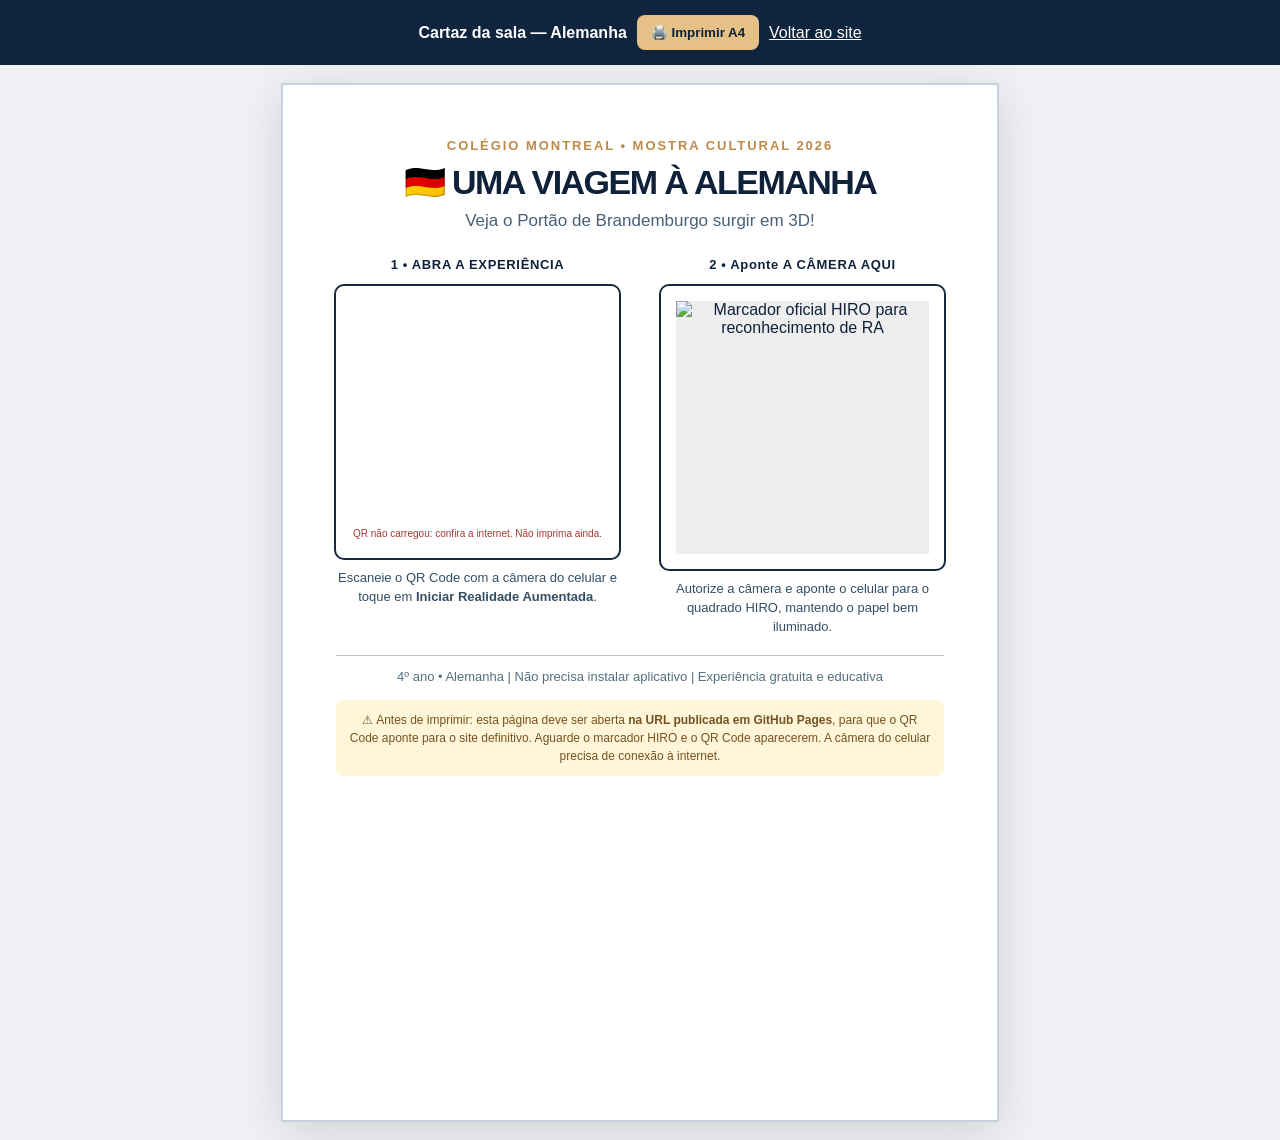
==== cartaz.html @ 561dd4e3 "Add files via upload" ====
<!doctype html><html lang="pt-BR"><head><meta charset="utf-8"><meta name="viewport" content="width=device-width,initial-scale=1"><title>Cartaz QR + Marcador · Sala Alemanha · Montreal 2026</title>
<script src="https://cdnjs.cloudflare.com/ajax/libs/qrcodejs/1.0.0/qrcode.min.js"></script>
<style>
@page{size:A4 portrait;margin:9mm}*{box-sizing:border-box}body{margin:0;background:#eff1f4;font-family:Arial,Helvetica,sans-serif;color:#10223a}.toolbar{background:#11243e;color:#fff;padding:15px 20px;display:flex;gap:10px;align-items:center;justify-content:center;flex-wrap:wrap}.toolbar button{background:#e5c188;color:#0c2238;border:none;padding:10px 14px;border-radius:8px;font-weight:700;cursor:pointer}.toolbar a{color:#fff}.paper{width:190mm;min-height:275mm;margin:18px auto;background:white;padding:14mm;border:2px solid #c8d1db;box-shadow:0 10px 45px #0002;text-align:center}.flag{color:#be8b47;font-size:13px;letter-spacing:.15em;font-weight:700}.title{font-size:34px;font-weight:900;letter-spacing:-.045em;margin:9px 0}.sub{font-size:17px;color:#476078;margin-bottom:14px}.two{display:flex;justify-content:center;align-items:flex-start;gap:10mm}.column{width:76mm}.label{font-size:13px;font-weight:800;letter-spacing:.05em;margin:12px 0}.frame{min-height:73mm;width:76mm;border:2px solid #18293f;border-radius:10px;padding:4mm;display:flex;flex-direction:column;align-items:center;justify-content:center}.frame img{width:100%;height:auto;display:block}.frame #qrcode img,.frame #qrcode canvas{max-width:100%;height:auto!important}.frame #qrcode{width:59mm;height:59mm;display:flex;align-items:center;justify-content:center}.step{font-size:13px;color:#334e65;line-height:1.45;margin-top:9px}.footer{border-top:1px solid #bdc7cd;margin-top:18px;padding-top:13px;color:#537083;font-size:13px}.notice{font-size:12px;line-height:1.5;background:#fff5d8;padding:11px;color:#745322;border-radius:8px;margin:16px 0}#marker{aspect-ratio:1;background:#eee}.paper img:not(#marker){object-fit:contain}
@media print{.toolbar,.notice.screen-only{display:none!important}body{background:white}.paper{width:auto;min-height:0;margin:0;padding:3mm;box-shadow:none;border:0}.two{gap:7mm}.column{width:76mm}.title{font-size:30px}.frame{width:76mm;min-height:73mm}.footer{margin-top:14px}}
@media(max-width:650px){.paper{width:100%;padding:16px;min-height:0;margin:0}.two{flex-direction:column;align-items:center}.title{font-size:29px}.column{max-width:100%}.toolbar{font-size:13px}}
</style></head><body><div class="toolbar"><strong>Cartaz da sala — Alemanha</strong><button onclick="window.print()">🖨️ Imprimir A4</button><a href="index.html">Voltar ao site</a></div>
<section class="paper"><div class="flag">COLÉGIO MONTREAL • MOSTRA CULTURAL 2026</div><div class="title">🇩🇪 UMA VIAGEM À ALEMANHA</div><div class="sub">Veja o Portão de Brandemburgo surgir em 3D!</div>
<div class="two">
<div class="column"><div class="label">1 • ABRA A EXPERIÊNCIA</div><div class="frame"><div id="qrcode" role="img" aria-label="QR Code da experiência de realidade aumentada"></div><div id="qrmsg" style="font-size:10px;color:#a03a31"></div></div><div class="step">Escaneie o QR Code com a câmera do celular e toque em <strong>Iniciar Realidade Aumentada</strong>.</div></div>
<div class="column"><div class="label">2 • Aponte A CÂMERA AQUI</div><div class="frame"><img id="marker" crossorigin="anonymous" alt="Marcador oficial HIRO para reconhecimento de RA" src="https://raw.githubusercontent.com/AR-js-org/AR.js/master/data/images/hiro.png"></div><div class="step">Autorize a câmera e aponte o celular para o quadrado HIRO, mantendo o papel bem iluminado.</div></div>
</div><div class="footer">4º ano • Alemanha | Não precisa instalar aplicativo | Experiência gratuita e educativa</div><p class="notice screen-only">⚠ Antes de imprimir: esta página deve ser aberta <strong>na URL publicada em GitHub Pages</strong>, para que o QR Code aponte para o site definitivo. Aguarde o marcador HIRO e o QR Code aparecerem. A câmera do celular precisa de conexão à internet.</p>
</section><script>
(function(){
const url=new URL('index.html',window.location.href).href;
const msg=document.getElementById('qrmsg');
if(typeof QRCode==='undefined'){msg.textContent='QR não carregou: confira a internet. Não imprima ainda.';return}
new QRCode(document.getElementById('qrcode'),{text:url,width:270,height:270,colorDark:'#0c2238',colorLight:'#ffffff',correctLevel:QRCode.CorrectLevel.H});
document.getElementById('marker').onerror=()=>{document.querySelector('#marker').alt='FALHA: marcador indisponível';document.querySelector('.notice').textContent='O marcador oficial não carregou. Confira internet e recarregue antes de imprimir.'};
})();
</script></body></html>
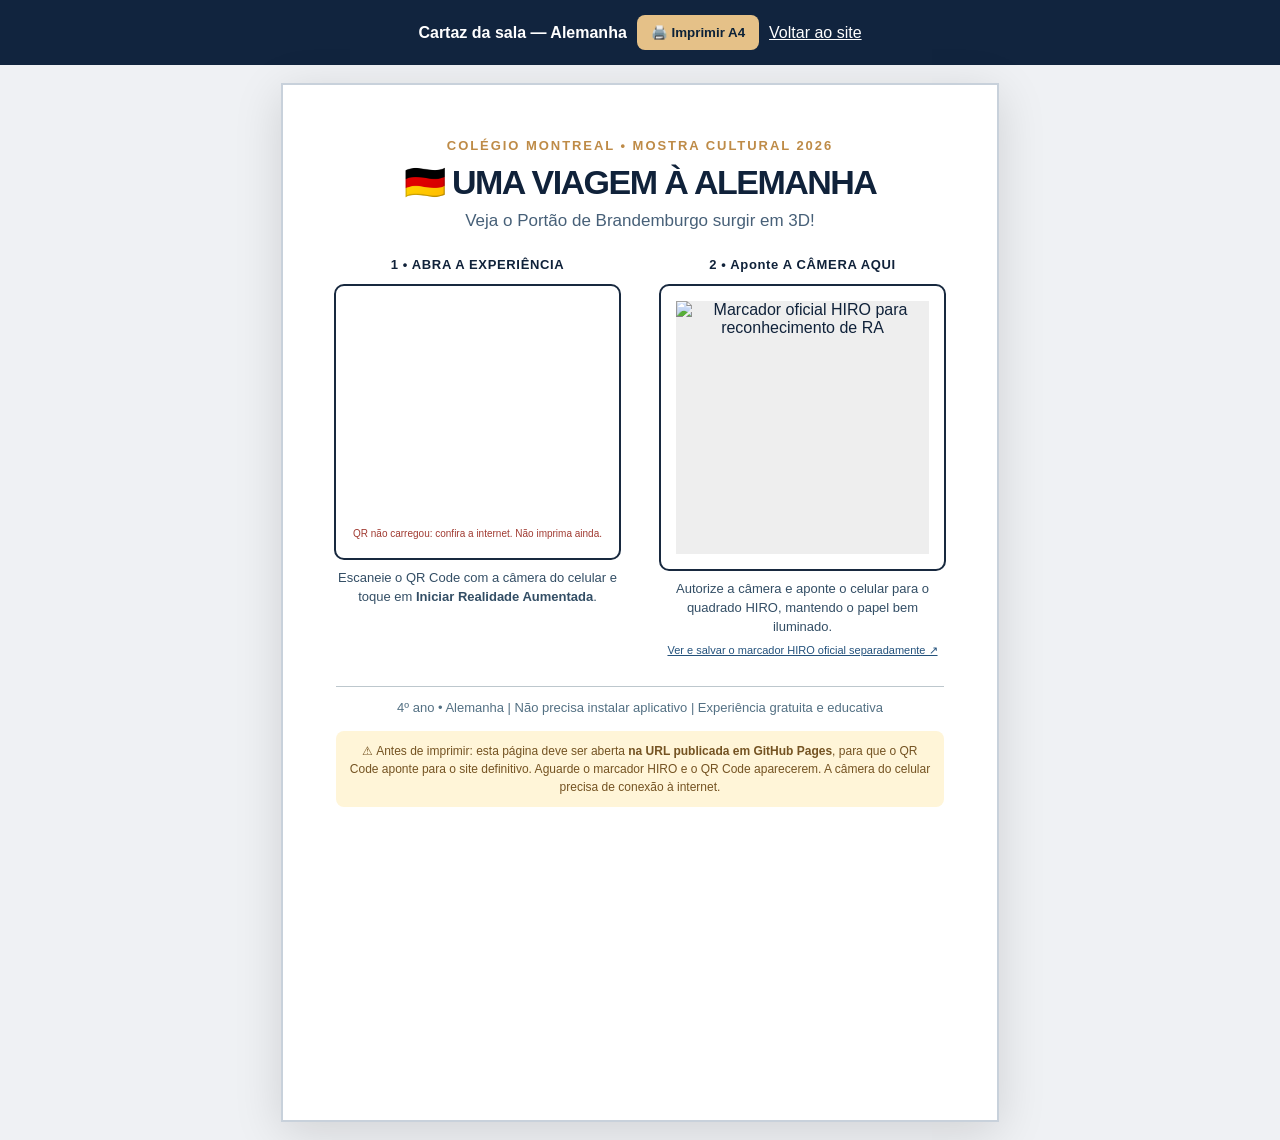
==== commit 5246aa2e: "Add files via upload" ====
--- a/cartaz.html
+++ b/cartaz.html
@@ -8,7 +8,7 @@
 <section class="paper"><div class="flag">COLÉGIO MONTREAL • MOSTRA CULTURAL 2026</div><div class="title">🇩🇪 UMA VIAGEM À ALEMANHA</div><div class="sub">Veja o Portão de Brandemburgo surgir em 3D!</div>
 <div class="two">
 <div class="column"><div class="label">1 • ABRA A EXPERIÊNCIA</div><div class="frame"><div id="qrcode" role="img" aria-label="QR Code da experiência de realidade aumentada"></div><div id="qrmsg" style="font-size:10px;color:#a03a31"></div></div><div class="step">Escaneie o QR Code com a câmera do celular e toque em <strong>Iniciar Realidade Aumentada</strong>.</div></div>
-<div class="column"><div class="label">2 • Aponte A CÂMERA AQUI</div><div class="frame"><img id="marker" crossorigin="anonymous" alt="Marcador oficial HIRO para reconhecimento de RA" src="https://raw.githubusercontent.com/AR-js-org/AR.js/master/data/images/hiro.png"></div><div class="step">Autorize a câmera e aponte o celular para o quadrado HIRO, mantendo o papel bem iluminado.</div></div>
+<div class="column"><div class="label">2 • Aponte A CÂMERA AQUI</div><div class="frame"><img id="marker" alt="Marcador oficial HIRO para reconhecimento de RA" src="https://raw.githubusercontent.com/AR-js-org/AR.js/master/data/images/hiro.png"></div><div class="step">Autorize a câmera e aponte o celular para o quadrado HIRO, mantendo o papel bem iluminado.</div><p style="font-size:11px;margin-top:7px"><a target="_blank" rel="noopener" style="color:#24527c" href="https://raw.githubusercontent.com/AR-js-org/AR.js/master/data/images/hiro.png">Ver e salvar o marcador HIRO oficial separadamente ↗</a></p></div>
 </div><div class="footer">4º ano • Alemanha | Não precisa instalar aplicativo | Experiência gratuita e educativa</div><p class="notice screen-only">⚠ Antes de imprimir: esta página deve ser aberta <strong>na URL publicada em GitHub Pages</strong>, para que o QR Code aponte para o site definitivo. Aguarde o marcador HIRO e o QR Code aparecerem. A câmera do celular precisa de conexão à internet.</p>
 </section><script>
 (function(){
